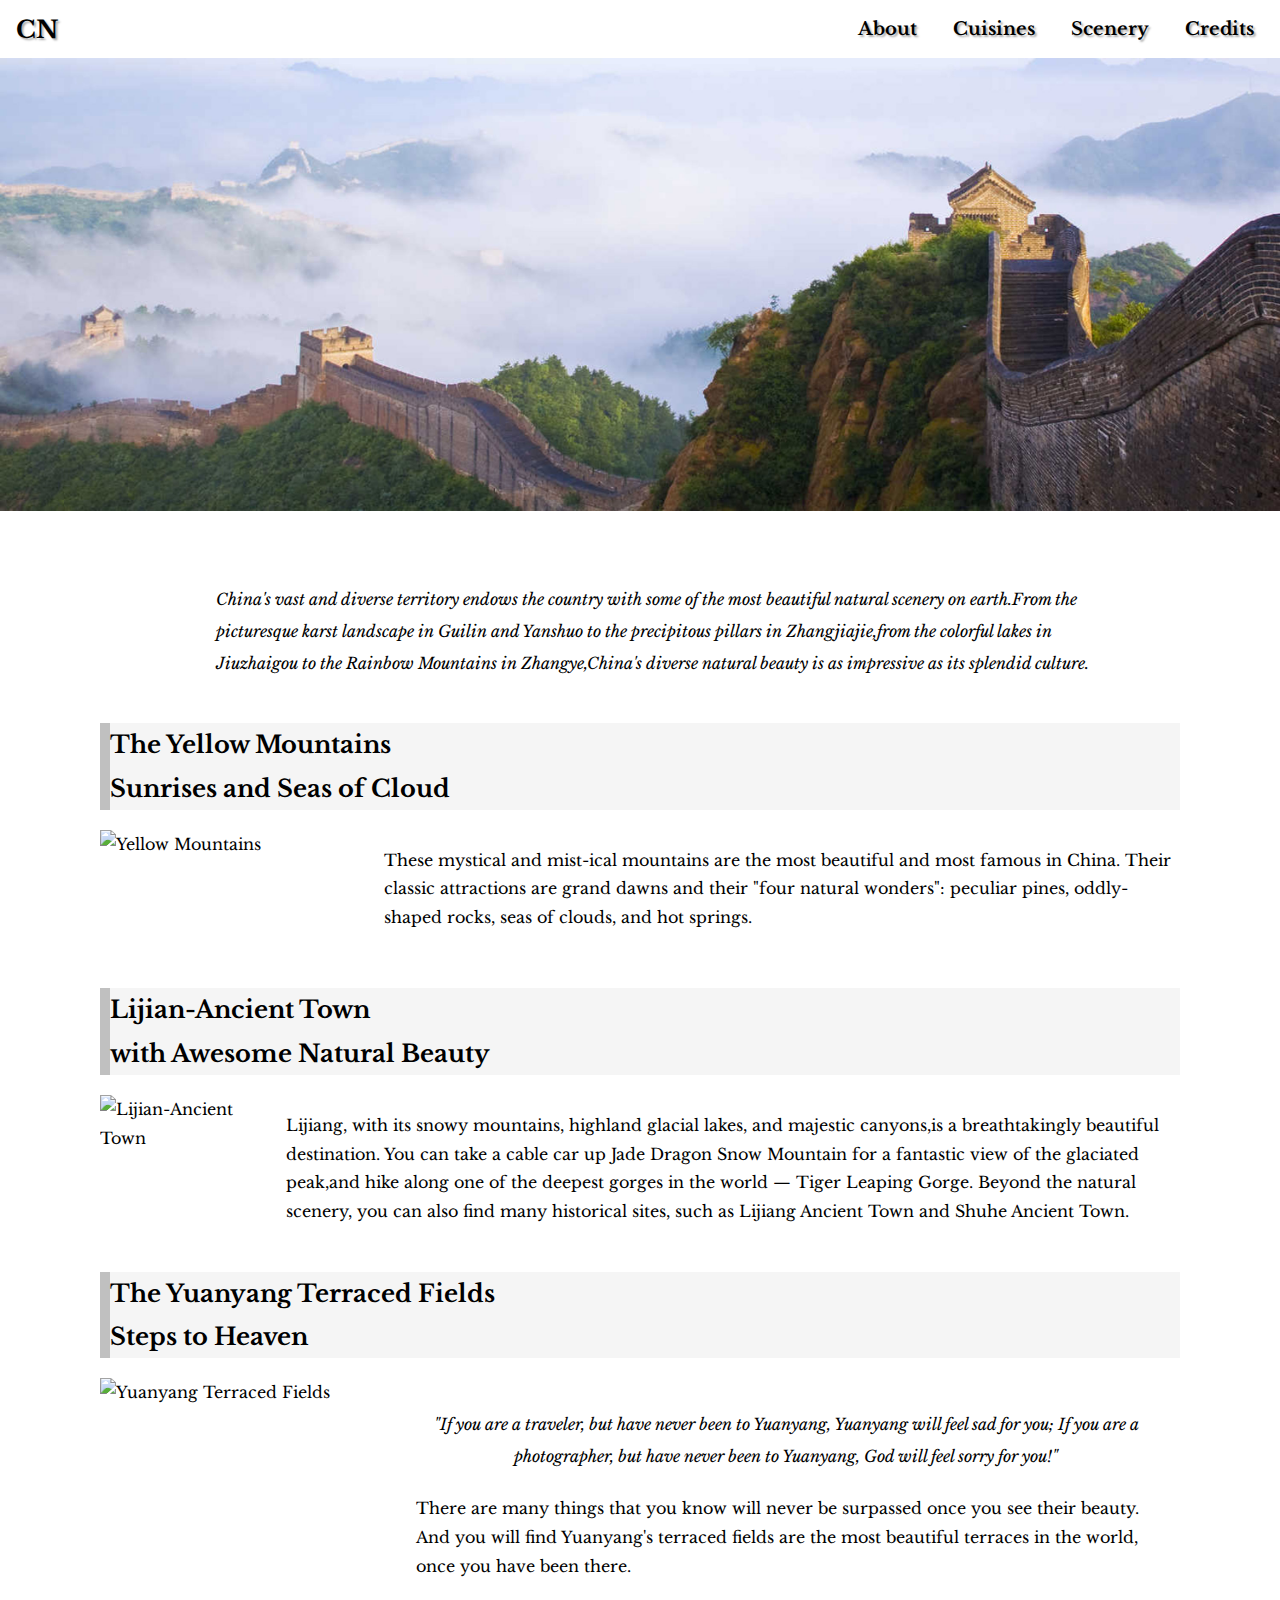
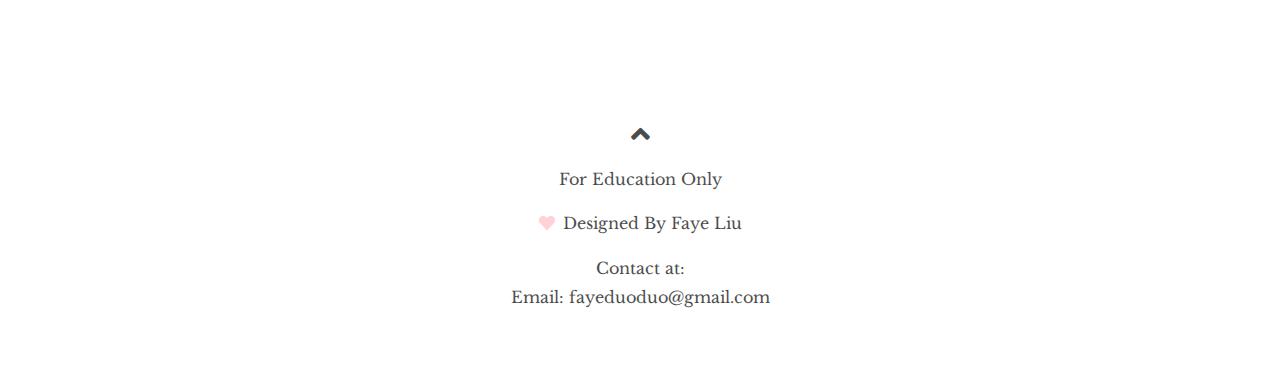
==== scenery.html @ 393c64d4 "add" ====
<!DOCTYPE html>
<html lang="en" dir="ltr">

<head>
  <script async src="https://www.googletagmanager.com/gtag/js?id=UA-156750683-1"></script>
  <script>
    window.dataLayer = window.dataLayer || [];

    function gtag() {
      dataLayer.push(arguments);
    }
    gtag('js', new Date());

    gtag('config', 'UA-156750683-1');
  </script>
  <meta charset="utf-8">
  <meta name="viewport" content="width=device-width,initial-scale=1.0">
  <meta name="X-UA-Compatible" content="IE=edge">
  <meta name="keywords" content="things to do in China, best vacation spots,
  top travel destination">
  <meta property="description" content="Where in China should you go? there are
  various places you can enjoy. In this page, I list Top3 valuable and best vacation
  spots that you go with your famil and friends.">
  <link rel="stylesheet" href="./styles/normalize.css">
  <link rel="stylesheet" href="./styles/scenery.css">
  <link href="https://cdn.bootcss.com/font-awesome/5.11.2/css/all.min.css" rel="stylesheet">
  <link href="https://fonts.googleapis.com/css?family=Libre+Baskerville&display=swap" rel="stylesheet">
  <link rel="shortcut icon" href="./images/favicon.png">
  <title>China Top3 Vacation Spots</title>
</head>

<body>
  <!-- navigation   -->
  <header>

    <div class="top-bar">
      <h1> <a href="./index.html">CN</a></h1>
      <button class="btn">
        <span class="icon">&#9776;</span>
      </button>
      <nav>
        <ul class="navi">
          <li> <a href="./about.html" target="_blank">About</a></li>
          <li> <a href="./food.html">Cuisines</a></li>
          <li> <a href="./scenery.html">Scenery</a></li>
          <li> <a href="./credits.html">Credits</a></li>
        </ul>
      </nav>
    </div>

    <div class="banner">
      <img src="./images/hero1.jpg" alt="Great-wall">
    </div>
  </header>

  <!-- main -->
  <main>
    <div class="wrapper">
      <div class="content">
        <p class="words">China's vast and diverse territory endows the country with some of the most beautiful natural scenery on earth.From the picturesque karst landscape in Guilin and Yanshuo to the precipitous pillars in Zhangjiajie,from the
          colorful lakes in Jiuzhaigou to the Rainbow Mountains in Zhangye,China's diverse natural beauty is as impressive as its splendid culture.</p>
      </div>

      <div class="content-1">
        <div class="topic">
          <h2>The Yellow Mountains<br> Sunrises and Seas of Cloud</h2>
        </div>
        <div class="content-2">
          <img src="https://images.chinahighlights.com/allpicture/2018/07/c86c8711ce854d6a9e68769e.jpg" width="800px" height="400px" alt="Yellow Mountains">
          <p>These mystical and mist-ical mountains are the most beautiful and most famous in China. Their classic attractions are grand dawns and their "four natural wonders": peculiar pines, oddly-shaped rocks, seas of clouds, and hot springs.</p>
        </div>
      </div>

      <div class="content-1">
        <div class="topic">
          <h2> Lijian-Ancient Town <br>with Awesome Natural Beauty</h2>
        </div>
        <div class="content-2">
          <img src="https://images.chinahighlights.com/allpicture/2018/07/d18e860f24bb4b64ae245142.jpg" width="800px" height="400px" alt="Lijian-Ancient Town">
          <p>Lijiang, with its snowy mountains, highland glacial lakes, and majestic canyons,is a breathtakingly beautiful destination.
            You can take a cable car up Jade Dragon Snow Mountain for a fantastic view of the glaciated peak,and hike along one of the deepest gorges in the world — Tiger Leaping Gorge.
            Beyond the natural scenery, you can also find many historical sites, such as Lijiang Ancient Town and Shuhe Ancient Town.</p>
        </div>
      </div>


      <div class="content-1">
        <div class="topic">
          <h2>The Yuanyang Terraced Fields <br>Steps to Heaven</h2>
        </div>
        <div class="content-2">
          <img src="https://images.chinahighlights.com/allpicture/2018/07/07ee69e18d2b430aa7a3587a.jpg" width="800px" height="400px" alt="Yuanyang Terraced Fields">
          <div class="content-3">
            <p class="p1">"If you are a traveler, but have never been to Yuanyang,
              Yuanyang will feel sad for you;
              If you are a photographer, but have never been to Yuanyang,
              God will feel sorry for you!"</p>
            <p class="p2"> There are many things that you know will never be surpassed once you see their beauty. And you will find Yuanyang's terraced fields are the most beautiful terraces in the world, once you have been there.</p>
          </div>

        </div>
      </div>


    </div>

  </main>



  <!-- footer -->
  <footer class="footer">
    <div class="container">
      <a href="#top"> <i class="fas fa-angle-up"></i></a>
      <p> For Education Only </p>
      <p class="textcontent-1"> <i class="fas fa-heart"></i>Designed By Faye Liu</p>
      <p> Contact at:<br>Email: fayeduoduo@gmail.com</p>
    </div>
  </footer>

  <script type="text/javascript" src="./JS/scenery.js">

  </script>

</body>

</html>
---- styles/scenery.css ----
@charset "utf-8";
* {
  -webkit-box-sizing: border-box;
  box-sizing: border-box;
}

html {
  font-family: 'Libre Baskerville', serif;
  font-size: 16px;
  line-height: 1.8;
}
img {
  max-width: 100%;
  height: auto;
}



/* ----------navigator---------- */
/* .nav::before, .nav::after {
  content: "";
  clear: both;
  display: table;
} */
.top-bar {
  width: 100%;
  background-color: #fff;
  display: flex;
  flex-wrap: wrap;
  justify-content: space-between;
  align-items: center;
  padding: 8px;
  line-height: 1;
}
.top-bar h1 {
  font-size: 24px;
  margin: 8px;
  padding-top: 2px;
  text-shadow: 2px 2px 2px #aaa;
}
.top-bar h1 a {
  text-decoration: none;
  color: #000;
}
.btn {
  background: transparent;
  border: none;
  outline: none;
  cursor: pointer;
}
.icon {
  display: block;
  color: #000;
  font-weight: 900;
  font-size: 24px;
  margin-right: 8px;
  padding-right: 8px;
}

.top-bar nav {
  width: 100%;
  display: none;
}
.show .top-bar nav{
  display: block;
  line-height: 1.4;
  padding-left: 8px;
}
.top-bar li:hover {
  background-color: #ddd;
}

nav ul {
  padding: 0;
  margin: 0;
}
nav li {
  list-style-type: none;
}
nav li a {
  text-decoration: none;
  color: #000;
  font-size: 18px;
  display: block;
  text-shadow: 2px 2px 2px #aaa;
}


/* ------main------ */
.wrapper {
  max-width: 1100px;
  margin: 40px auto;
}
.content {
  margin-left: 26px;
  padding: 8px 24px 16px 16px;
  background-color: #fff;
  font-style: italic;
}
.content-1 {
  margin: 10px;
  padding-bottom: 10px;
}
.content-1 h2 {
  background-color: rgb(245,245,245);
  border-left: 10px solid rgb(192,192,192);
}
.topic:hover h2 {
  text-shadow: 4px 4px 4px #aaa;
  cursor: pointer;
}
.content-2:hover img {
  opacity: 0.7;
}
.content-1 p{
  text-align: left;
}
.content-1 .p1 {
  font-style: italic;
  padding-left: 12px;

}

/* -------------footer----- -------*/
.footer {
  background: url(https://file.qingchenwang.com/pptbg/danya/2019-10-24/qcw_e00106046b5ed317d74a3f2a2ab4ff98.jpg);
  background-repeat: no-repeat;
  background-size: cover;
  text-decoration: none;
}
.footer .container .fa-angle-up {
  display: block;
  font-size: 30px;
}
.textcontent-1 .fa-heart {
  color: pink;
  font-weight: bold;
  padding-right: 8px;
}
.container {
  background-color: transparent;
  padding: 64px 0;
  text-align: center;
  opacity: 0.7;
}

.container a {
  color: black;
  font-size: 30px;
  text-decoration: none;
  text-shadow: 0 4px 8px 0 rgba(0,0,0,0.3);
}






/* responsive tool */
@media only screen and (min-width: 660px) {
  .row {
    display: flex;
  }
  .col {
    flex: 1;
  }
  .btn {
    display: none;
  }
  .top-bar {
    display: flex;
    flex: 1;
    flex-wrap: nowrap;
    justify-content: space-between;
  }
  .top-bar nav {
    display: block;
  }
  .top-bar nav ul {
    display: flex;
    justify-content: flex-end;
  }
  .top-bar nav ul li {
    text-decoration: none;
    color: #000;
    font-weight: 900;
    font-size: 18px;
    padding: 12px 18px;
    text-align: center;
    transition: 0.6s;
  }
  .top-bar nav li:hover a {
    color: #aaa;
    cursor: pointer;
  }
  .content {
    padding: 8px 100px;
    line-height: 2;
  }
  .content-2  {
    display: flex;
    flex: 1;
  }
  .content-2 p {
    padding-left: 16px;
  }
  .content-2 img {
    width: 58%;
    padding-right: 10px;
  }
  .content-3 {
   padding: 8px;
  }
  .content-3 .p1 {
    padding: 6px;
    text-align: center;
    line-height: 2;
  }
}
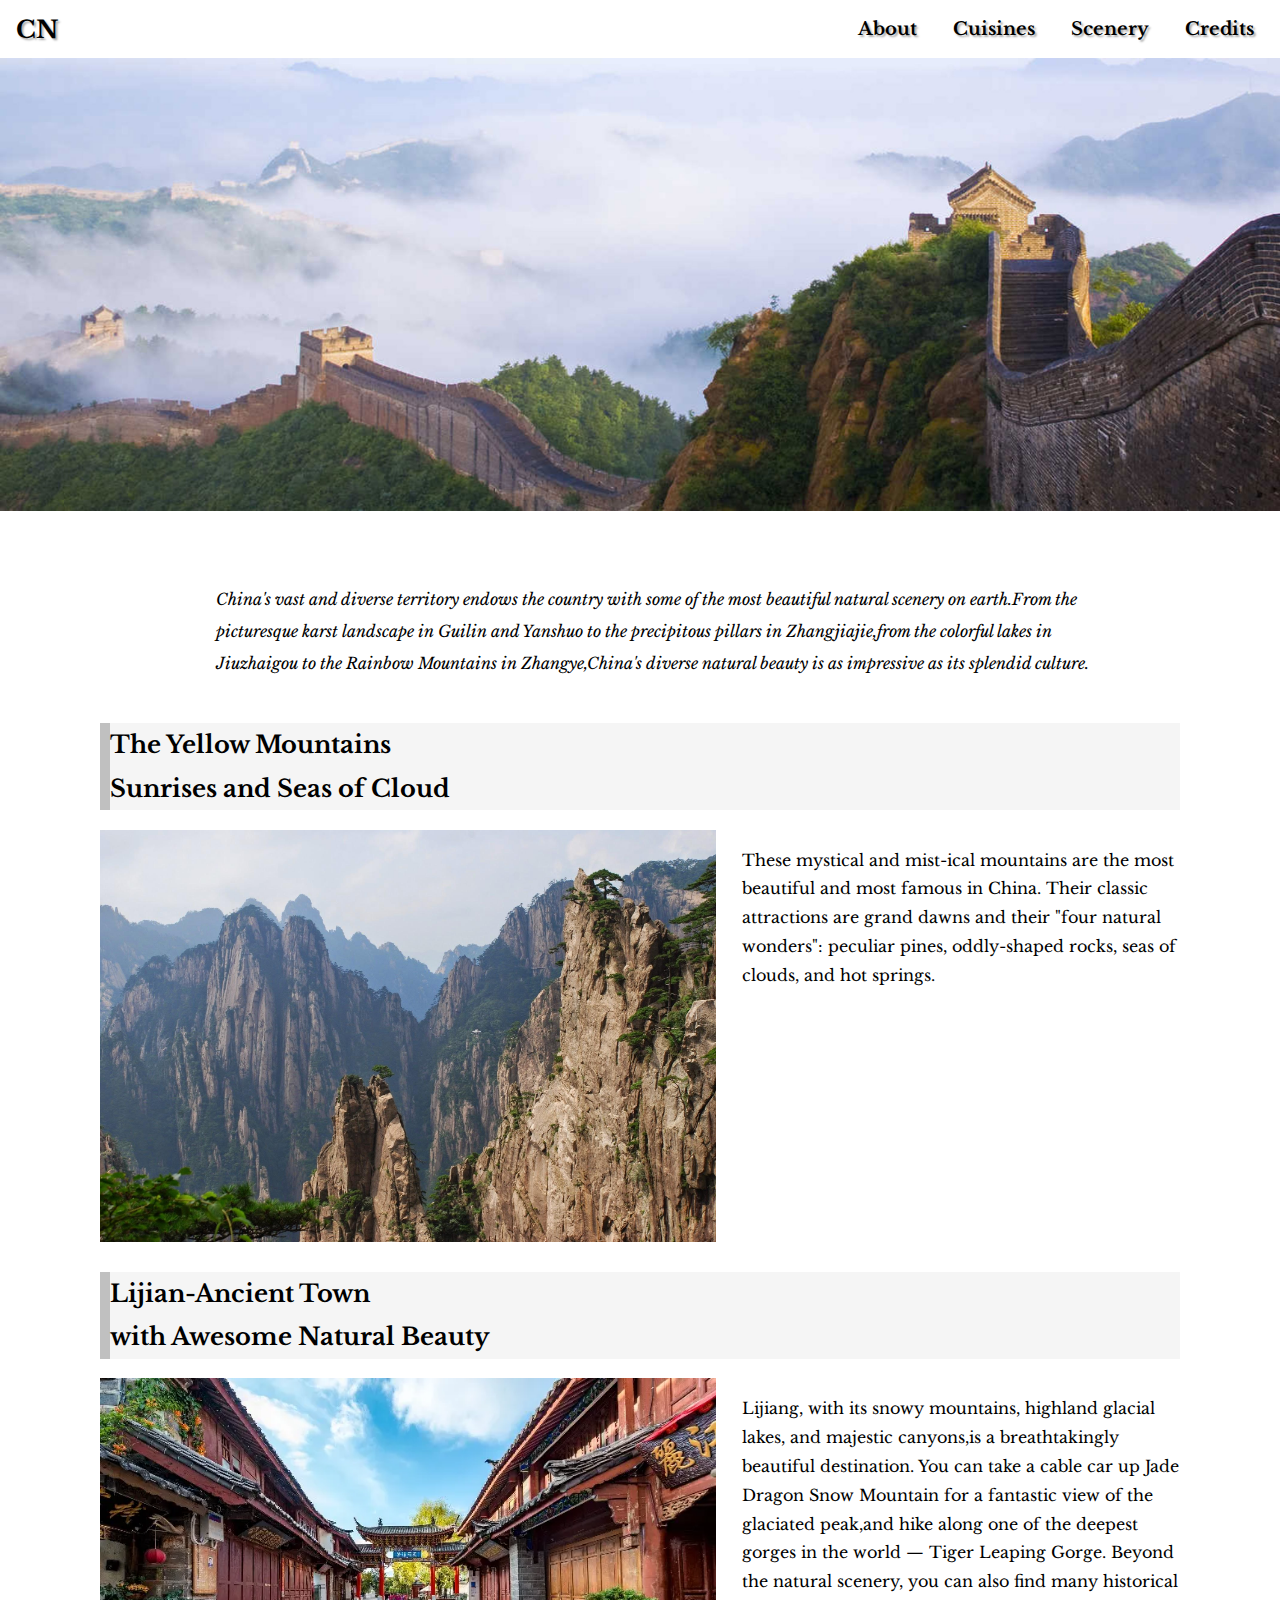
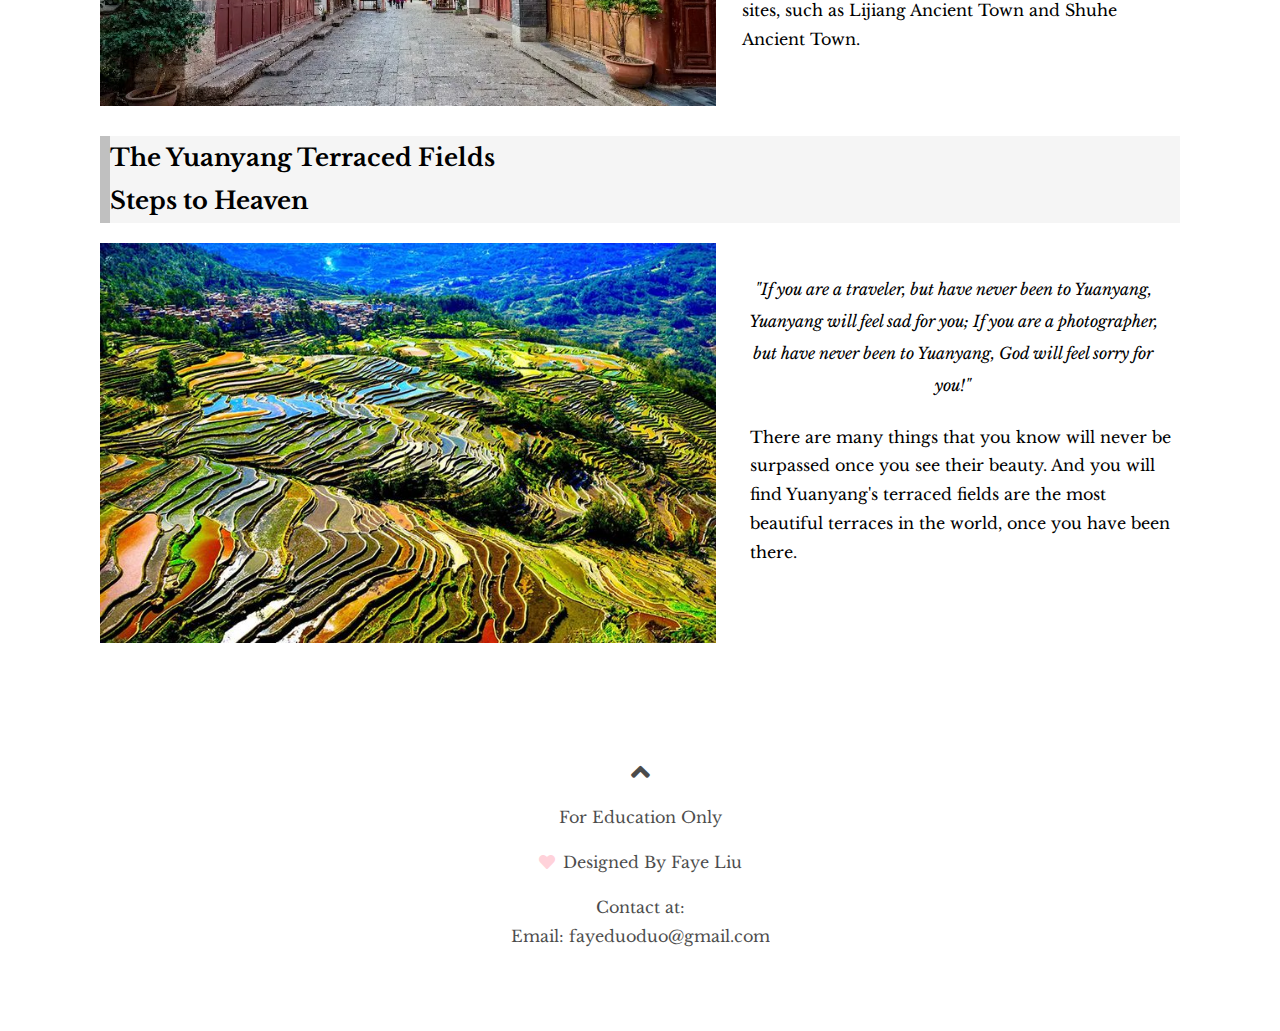
==== commit c7fc5f1c: "edit" ====
--- a/scenery.html
+++ b/scenery.html
@@ -66,7 +66,7 @@
           <h2>The Yellow Mountains<br> Sunrises and Seas of Cloud</h2>
         </div>
         <div class="content-2">
-          <img src="https://images.chinahighlights.com/allpicture/2018/07/c86c8711ce854d6a9e68769e.jpg" width="800px" height="400px" alt="Yellow Mountains">
+          <img src="./images/yellow mountains.jpg" width="800px" height="400px" alt="Yellow Mountains">
           <p>These mystical and mist-ical mountains are the most beautiful and most famous in China. Their classic attractions are grand dawns and their "four natural wonders": peculiar pines, oddly-shaped rocks, seas of clouds, and hot springs.</p>
         </div>
       </div>
@@ -76,7 +76,7 @@
           <h2> Lijian-Ancient Town <br>with Awesome Natural Beauty</h2>
         </div>
         <div class="content-2">
-          <img src="https://images.chinahighlights.com/allpicture/2018/07/d18e860f24bb4b64ae245142.jpg" width="800px" height="400px" alt="Lijian-Ancient Town">
+          <img src="./images/Lijiang ancient town.jpg" width="800px" height="400px" alt="Lijian-Ancient Town">
           <p>Lijiang, with its snowy mountains, highland glacial lakes, and majestic canyons,is a breathtakingly beautiful destination.
             You can take a cable car up Jade Dragon Snow Mountain for a fantastic view of the glaciated peak,and hike along one of the deepest gorges in the world — Tiger Leaping Gorge.
             Beyond the natural scenery, you can also find many historical sites, such as Lijiang Ancient Town and Shuhe Ancient Town.</p>
@@ -89,7 +89,7 @@
           <h2>The Yuanyang Terraced Fields <br>Steps to Heaven</h2>
         </div>
         <div class="content-2">
-          <img src="https://images.chinahighlights.com/allpicture/2018/07/07ee69e18d2b430aa7a3587a.jpg" width="800px" height="400px" alt="Yuanyang Terraced Fields">
+          <img src="./images/yunyang.jpg" width="800px" height="400px" alt="Yuanyang Terraced Fields">
           <div class="content-3">
             <p class="p1">"If you are a traveler, but have never been to Yuanyang,
               Yuanyang will feel sad for you;
